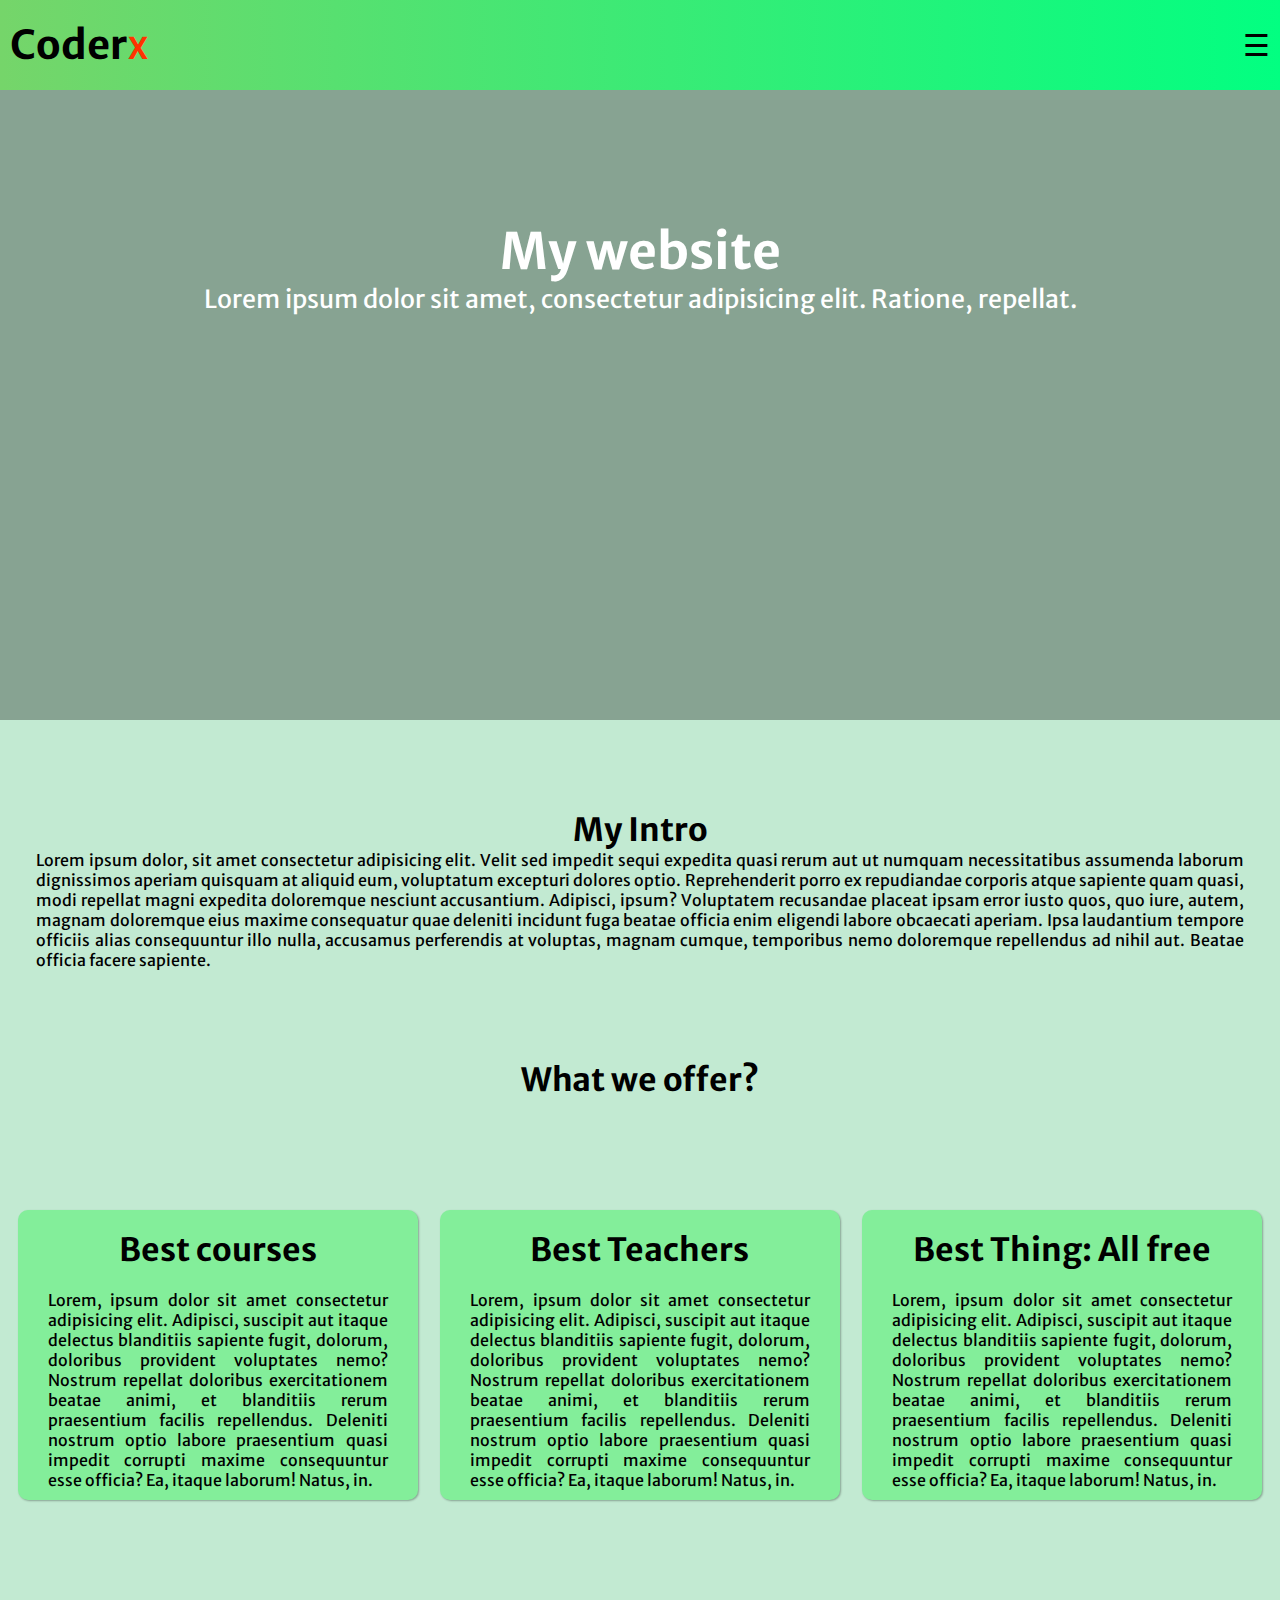
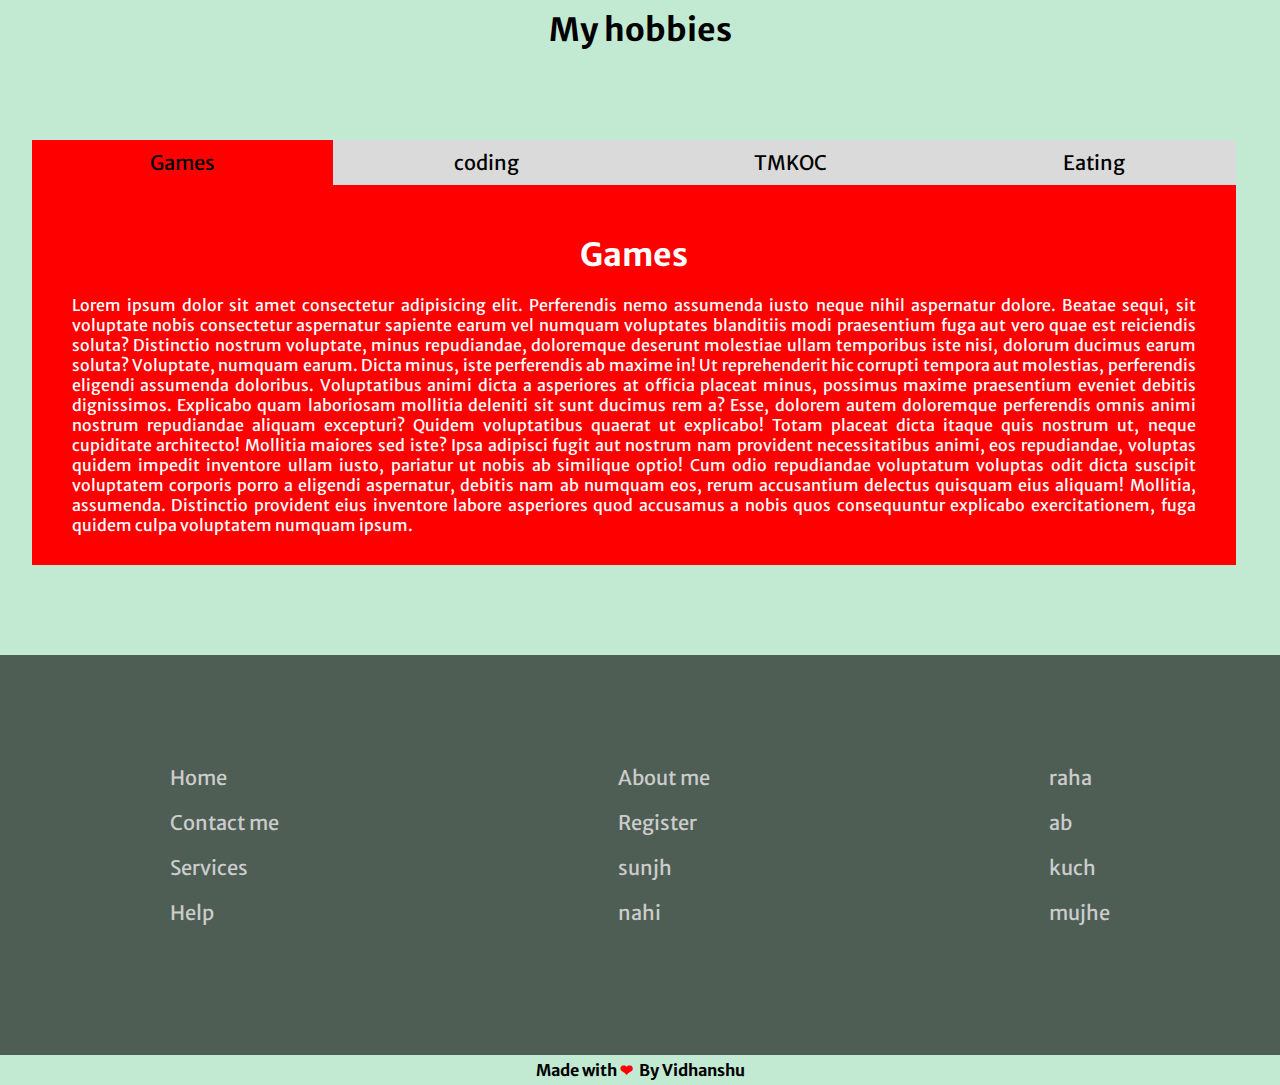
==== index.html @ d7c06b1c "Add files via upload" ====
<!DOCTYPE html>
<html lang="en">

<head>
    <meta charset="UTF-8">
    <meta http-equiv="X-UA-Compatible" content="IE=edge">
    <meta name="viewport" content="width=device-width, initial-scale=1.0">
    <title>top_scroll_nav</title>

    <!-- google fonts -->
    <link rel="preconnect" href="https://fonts.googleapis.com">
    <link rel="preconnect" href="https://fonts.gstatic.com" crossorigin>
    <link href="https://fonts.googleapis.com/css2?family=Merriweather+Sans:wght@300&family=Nunito:wght@200&family=Roboto&family=Roboto+Slab:wght@300;400&family=Ubuntu:wght@300;400;500&display=swap" rel="stylesheet">
    <link rel="stylesheet" href="coderX.css">
    <script src="coderX.js"></script>
</head>

<body>
    <!-- side vala kala navbar ka dabba -->
    <div class="nav-side-container">
        <span class="close" onclick="cl()">&times</span>
        <ul class="nav-links">
            <li><a href="index.html">HOME</a></li>
            <li><a href="coderXservice.html">SERVICES</a></li>
            <li><a href="coderXContact.html">CONTACT ME</a></li>
            <li><a href="coderXHelp.html">HELP</a></li>
            <button class="register-button"><a href="coderXRegistration.html">Register</a></button>
        </ul>
    </div>
    <!-- side vala kala navbar ka dabba -->

    <!-- yeh container jisme pura webpage dal rkha hu aur iska overlow y hidden kr diya taki content bahar jane pe niche horizontal scroll bar na ajaye -->
    <div id="home" class="main-container">


        <!-- yeh voh container hai jo right me jaraha hai jb mai bars dabara aur overflow hidden hone ke karan yeh aisa lgta hai ki dhas gaya right me -->
        <div class="container">


            <!-- yeh mera simple sa nav bar jiska display flex krke justify content space between kr diya isilie dono apne ap side me chale gaye logo aur bars -->
            <nav>
                <h1 class="logo">Coder<span class="X">X</span></h1><span class="open" onclick="op()">&#9776</span>
            </nav>

            <!-- yeh header hai isme image daldi  -->
            <header>
                <h1>My website</h1>
                <p>Lorem ipsum dolor sit amet, consectetur adipisicing elit. Ratione, repellat.</p>
            </header>
            <!-- end of header -->




            <!-- goto top button -->

            <span onclick="gototop()" class="goto-top">
                &#8679
            </span>


            <!-- goto top button -->









            <!-- yeh thoda beatification ka freepik ka sasta coder -->
            <div class="coder">
                <img width="80%" src="https://i.postimg.cc/xjm2SKPc/green-coder.png" alt="">
            </div>
            <!--end of sasta coder-->

            <!-- yeah bass mera intro dene k lie ki me kon hu -->
            <div class="content">
                <h1>My Intro</h1>
                <p> Lorem ipsum dolor, sit amet consectetur adipisicing elit. Velit sed impedit sequi expedita quasi rerum aut ut numquam necessitatibus assumenda laborum dignissimos aperiam quisquam at aliquid eum, voluptatum excepturi dolores optio. Reprehenderit
                    porro ex repudiandae corporis atque sapiente quam quasi, modi repellat magni expedita doloremque nesciunt accusantium. Adipisci, ipsum? Voluptatem recusandae placeat ipsam error iusto quos, quo iure, autem, magnam doloremque eius maxime
                    consequatur quae deleniti incidunt fuga beatae officia enim eligendi labore obcaecati aperiam. Ipsa laudantium tempore officiis alias consequuntur illo nulla, accusamus perferendis at voluptas, magnam cumque, temporibus nemo doloremque
                    repellendus ad nihil aut. Beatae officia facere sapiente.</p>
            </div>
            <!-- end of intro -->


            <!-- yeah batane k lie ki hum offer kya krtey ha -->
            <h1>What we offer?</h1>
            <section class="cards">

                <div class="c1 card1">
                    <h1>Best courses</h1>

                    <p>Lorem, ipsum dolor sit amet consectetur adipisicing elit. Adipisci, suscipit aut itaque delectus blanditiis sapiente fugit, dolorum, doloribus provident voluptates nemo? Nostrum repellat doloribus exercitationem beatae animi, et blanditiis
                        rerum praesentium facilis repellendus. Deleniti nostrum optio labore praesentium quasi impedit corrupti maxime consequuntur esse officia? Ea, itaque laborum! Natus, in.</p>
                </div>
                <div class="c2 card1">
                    <h1>Best Teachers</h1>

                    <p>Lorem, ipsum dolor sit amet consectetur adipisicing elit. Adipisci, suscipit aut itaque delectus blanditiis sapiente fugit, dolorum, doloribus provident voluptates nemo? Nostrum repellat doloribus exercitationem beatae animi, et blanditiis
                        rerum praesentium facilis repellendus. Deleniti nostrum optio labore praesentium quasi impedit corrupti maxime consequuntur esse officia? Ea, itaque laborum! Natus, in.</p>
                </div>
                <div class="c3 card1">
                    <h1>Best Thing: All free</h1>
                    <p>Lorem, ipsum dolor sit amet consectetur adipisicing elit. Adipisci, suscipit aut itaque delectus blanditiis sapiente fugit, dolorum, doloribus provident voluptates nemo? Nostrum repellat doloribus exercitationem beatae animi, et blanditiis
                        rerum praesentium facilis repellendus. Deleniti nostrum optio labore praesentium quasi impedit corrupti maxime consequuntur esse officia? Ea, itaque laborum! Natus, in.</p>
                </div>
            </section>
            <!-- end of what we offer -->


            <!-- hobbies -->
            <h1>My hobbies</h1>
            <section class="my-hobbies">
                <div class="beautiful-info">
                    <div class="beautiful-nav">
                        <button onclick="change('but1','bcon1')" class="but1 but">Games</button>
                        <button onclick="change('but2','bcon2')" class="but2 but">coding</button>
                        <button onclick="change('but3','bcon3')" class="but3 but">TMKOC</button>
                        <button onclick="change('but4','bcon4')" class="but4 but">Eating</button>
                    </div>
                    <div class="bcon1 beautiful-content">
                        <h1>Games</h1>
                        <p>

                            Lorem ipsum dolor sit amet consectetur adipisicing elit. Perferendis nemo assumenda iusto neque nihil aspernatur dolore. Beatae sequi, sit voluptate nobis consectetur aspernatur sapiente earum vel numquam voluptates blanditiis modi praesentium fuga aut
                            vero quae est reiciendis soluta? Distinctio nostrum voluptate, minus repudiandae, doloremque deserunt molestiae ullam temporibus iste nisi, dolorum ducimus earum soluta? Voluptate, numquam earum. Dicta minus, iste perferendis
                            ab maxime in! Ut reprehenderit hic corrupti tempora aut molestias, perferendis eligendi assumenda doloribus. Voluptatibus animi dicta a asperiores at officia placeat minus, possimus maxime praesentium eveniet debitis dignissimos.
                            Explicabo quam laboriosam mollitia deleniti sit sunt ducimus rem a? Esse, dolorem autem doloremque perferendis omnis animi nostrum repudiandae aliquam excepturi? Quidem voluptatibus quaerat ut explicabo! Totam placeat dicta
                            itaque quis nostrum ut, neque cupiditate architecto! Mollitia maiores sed iste? Ipsa adipisci fugit aut nostrum nam provident necessitatibus animi, eos repudiandae, voluptas quidem impedit inventore ullam iusto, pariatur ut
                            nobis ab similique optio! Cum odio repudiandae voluptatum voluptas odit dicta suscipit voluptatem corporis porro a eligendi aspernatur, debitis nam ab numquam eos, rerum accusantium delectus quisquam eius aliquam! Mollitia,
                            assumenda. Distinctio provident eius inventore labore asperiores quod accusamus a nobis quos consequuntur explicabo exercitationem, fuga quidem culpa voluptatem numquam ipsum.
                        </p>
                    </div>
                    <div class="bcon2 beautiful-content">
                        <h1>Coding</h1>
                        <p>

                            Lorem ipsum dolor sit amet consectetur adipisicing elit. Perferendis nemo assumenda iusto neque nihil aspernatur dolore. Beatae sequi, sit voluptate nobis consectetur aspernatur sapiente earum vel numquam voluptates blanditiis modi praesentium fuga aut
                            vero quae est reiciendis soluta? Distinctio nostrum voluptate, minus repudiandae, doloremque deserunt molestiae ullam temporibus iste nisi, dolorum ducimus earum soluta? Voluptate, numquam earum. Dicta minus, iste perferendis
                            ab maxime in! Ut reprehenderit hic corrupti tempora aut molestias, perferendis eligendi assumenda doloribus. Voluptatibus animi dicta a asperiores at officia placeat minus, possimus maxime praesentium eveniet debitis dignissimos.
                            Explicabo quam laboriosam mollitia deleniti sit sunt ducimus rem a? Esse, dolorem autem doloremque perferendis omnis animi nostrum repudiandae aliquam excepturi? Quidem voluptatibus quaerat ut explicabo! Totam placeat dicta
                            itaque quis nostrum ut, neque cupiditate architecto! Mollitia maiores sed iste? Ipsa adipisci fugit aut nostrum nam provident necessitatibus animi, eos repudiandae, voluptas quidem impedit inventore ullam iusto, pariatur ut
                            nobis ab similique optio! Cum odio repudiandae voluptatum voluptas odit dicta suscipit voluptatem corporis porro a eligendi aspernatur, debitis nam ab numquam eos, rerum accusantium delectus quisquam eius aliquam! Mollitia,
                            assumenda. Distinctio provident eius inventore labore asperiores quod accusamus a nobis quos consequuntur explicabo exercitationem, fuga quidem culpa voluptatem numquam ipsum.
                        </p>
                    </div>
                    <div class="bcon3 beautiful-content">
                        <h1>TMKOC</h1>
                        <p>

                            Lorem ipsum dolor sit amet consectetur adipisicing elit. Perferendis nemo assumenda iusto neque nihil aspernatur dolore. Beatae sequi, sit voluptate nobis consectetur aspernatur sapiente earum vel numquam voluptates blanditiis modi praesentium fuga aut
                            vero quae est reiciendis soluta? Distinctio nostrum voluptate, minus repudiandae, doloremque deserunt molestiae ullam temporibus iste nisi, dolorum ducimus earum soluta? Voluptate, numquam earum. Dicta minus, iste perferendis
                            ab maxime in! Ut reprehenderit hic corrupti tempora aut molestias, perferendis eligendi assumenda doloribus. Voluptatibus animi dicta a asperiores at officia placeat minus, possimus maxime praesentium eveniet debitis dignissimos.
                            Explicabo quam laboriosam mollitia deleniti sit sunt ducimus rem a? Esse, dolorem autem doloremque perferendis omnis animi nostrum repudiandae aliquam excepturi? Quidem voluptatibus quaerat ut explicabo! Totam placeat dicta
                            itaque quis nostrum ut, neque cupiditate architecto! Mollitia maiores sed iste? Ipsa adipisci fugit aut nostrum nam provident necessitatibus animi, eos repudiandae, voluptas quidem impedit inventore ullam iusto, pariatur ut
                            nobis ab similique optio! Cum odio repudiandae voluptatum voluptas odit dicta suscipit voluptatem corporis porro a eligendi aspernatur, debitis nam ab numquam eos, rerum accusantium delectus quisquam eius aliquam! Mollitia,
                            assumenda. Distinctio provident eius inventore labore asperiores quod accusamus a nobis quos consequuntur explicabo exercitationem, fuga quidem culpa voluptatem numquam ipsum.
                        </p>
                    </div>
                    <div class="bcon4 beautiful-content">
                        <h1>Eating</h1>
                        <p>

                            Lorem ipsum dolor sit amet consectetur adipisicing elit. Perferendis nemo assumenda iusto neque nihil aspernatur dolore. Beatae sequi, sit voluptate nobis consectetur aspernatur sapiente earum vel numquam voluptates blanditiis modi praesentium fuga aut
                            vero quae est reiciendis soluta? Distinctio nostrum voluptate, minus repudiandae, doloremque deserunt molestiae ullam temporibus iste nisi, dolorum ducimus earum soluta? Voluptate, numquam earum. Dicta minus, iste perferendis
                            ab maxime in! Ut reprehenderit hic corrupti tempora aut molestias, perferendis eligendi assumenda doloribus. Voluptatibus animi dicta a asperiores at officia placeat minus, possimus maxime praesentium eveniet debitis dignissimos.
                            Explicabo quam laboriosam mollitia deleniti sit sunt ducimus rem a? Esse, dolorem autem doloremque perferendis omnis animi nostrum repudiandae aliquam excepturi? Quidem voluptatibus quaerat ut explicabo! Totam placeat dicta
                            itaque quis nostrum ut, neque cupiditate architecto! Mollitia maiores sed iste? Ipsa adipisci fugit aut nostrum nam provident necessitatibus animi, eos repudiandae, voluptas quidem impedit inventore ullam iusto, pariatur ut
                            nobis ab similique optio! Cum odio repudiandae voluptatum voluptas odit dicta suscipit voluptatem corporis porro a eligendi aspernatur, debitis nam ab numquam eos, rerum accusantium delectus quisquam eius aliquam! Mollitia,
                            assumenda. Distinctio provident eius inventore labore asperiores quod accusamus a nobis quos consequuntur explicabo exercitationem, fuga quidem culpa voluptatem numquam ipsum.
                        </p>
                    </div>
                </div>
            </section>
            <!-- end of our courses -->


            <!-- only for smaller devices -->
            <section class="td-image">
                <img src="https://i.postimg.cc/kGGqxZbs/3d-coder.png" width="100%" alt="">
            </section>

            <footer class="foot">
                <div class="bottom">
                    <ul>
                        <li><a href="coderX.html">Home</a></li>
                        <li><a href="coderXContact.html">Contact me</a></li>
                        <li><a href="coderXservice.html">Services</a></li>
                        <li><a href="coderXHelp.html">Help</a></li>
                    </ul>
                    <ul>
                        <li><a href="coderXAbout.html">About me</a></li>
                        <li><a href="coderXRegistration.html">Register</a></li>
                        <li><a href="#home">sunjh</a></li>
                        <li><a href="#home">nahi</a></li>
                    </ul>
                    <ul>
                        <li><a href="#home">raha</a></li>
                        <li><a href="#home">ab</a></li>
                        <li><a href="#home">kuch</a></li>
                        <li><a href="#home">mujhe</a></li>
                    </ul>
                </div>
            </footer>
            <h4>Made with<span>&#10084</span> By Vidhanshu</h4>

        </div>
    </div>

</body>

</html>
---- coderX.css ----
* {
    box-sizing: border-box;
    margin: 0;
    padding: 0;
    font-family: 'Merriweather Sans', sans-serif;
    scroll-behavior: smooth;
}

.main-container {
    background-color: rgba(40, 180, 94, 0.281);
    position: relative;
}

.nav-side-container {
    width: 250px;
    margin-left: -251px;
    background-color: rgba(0, 0, 0, 0.3);
    background-image: url("https://i.postimg.cc/DZdPqpTS/lappy.jpg");
    background-blend-mode: multiply;
    background-size: cover;
    color: white;
    z-index: 1;
    text-align: center;
    position: fixed;
    height: 100vh;
    transition: all .5s;
}

.close {
    position: absolute;
    font-size: 35px;
    color: rgb(175, 175, 175);
    cursor: pointer;
    right: 15px;
}

.close:hover,
.nav-side-container .nav-links li a:hover {
    color: white;
}

.nav-side-container .nav-links {
    padding: 40px 0px;
}

.nav-side-container .nav-links li {
    font-size: large;
    margin: 20px 0px;
}

.nav-side-container .nav-links li a {
    text-decoration: none;
    color: rgb(175, 175, 175);
}

nav {
    padding: 10px 0px;
    display: flex;
    justify-content: space-between;
    align-items: center;
    background-image: linear-gradient(to right, rgba(48, 194, 12, 0.527), rgb(2, 255, 129));
}

.logo {
    margin: 10px 10px;
}

.logo .X {
    color: rgb(255, 51, 0);
    font-size: 30px;
}

.open {
    font-size: 30px;
    margin: 0px 10px;
    cursor: pointer;
}

.main-container {
    width: 100%;
    overflow: hidden;
}

.container {
    margin-left: 0px;
    transition: margin .5s;
}

.container h1 {
    text-align: center;
}

.container p {
    padding: 0px 30px;
}

header {
    background-image: url("https://i.postimg.cc/Qd2CjXT3/prof-coder.jpg");
    background-repeat: no-repeat;
    background-color: rgb(0, 0, 0, 0.3);
    background-blend-mode: multiply;
    background-size: cover;
    height: 40vh;
    padding-top: 80px;
}

header h1 {
    color: white;
    text-align: center;
}

header p {
    color: white;
    text-align: center;
}

@media screen and (min-width:900px) {
    header {
        height: 70vh;
        padding-top: 200px;
        font-size: 25px;
    }
    nav {
        font-size: 20px;
    }
}

.content {
    width: 99%;
    margin: 90px auto;
    text-align: justify;
}

.cards {
    width: 99%;
    margin: 90px auto;
    display: flex;
    text-align: justify;
    flex-wrap: wrap;
    justify-content: space-around;
}

.cards .card1 {
    flex-basis: 35%;
    box-shadow: 1px 1px 2px rgba(0, 0, 0, 0.3);
    color: black;
    border-radius: 10px;
    margin: 20px auto;
    max-width: 400px;
    min-width: 300px;
}

.cards .card1 h1 {
    margin: 20px 0px;
}

.c1 {
    background-color: rgb(131, 238, 154);
}

.c2 {
    background-color: rgb(131, 238, 154);
}

.c3 {
    background-color: rgb(131, 238, 154);
}

.cards .card1 p {
    margin: 10px auto;
}

.cards .card1:hover {
    box-shadow: 4px 4px 8px rgba(0, 0, 0, 0.5);
}

.coder {
    background-color: white;
}

.coder img {
    display: block;
    margin: auto;
    max-width: 800px
}


/* my hobbies section started */

.my-hobbies {
    width: 99%;
    margin: 90px 0;
    text-align: justify;
}

.my-hobbies .beautiful-info .beautiful-nav {
    white-space: nowrap;
    overflow: hidden;
    margin: auto;
    padding: 0;
    background-color: rgb(218, 218, 218);
    color: white;
}

.my-hobbies .beautiful-info {
    width: 95%;
    margin: auto;
}

.my-hobbies .beautiful-info .beautiful-nav .but {
    margin: 0;
    padding: 10px 0;
    width: 25%;
    border: none;
    color: black;
    font-size: 20px;
    outline: none;
    border-radius: 0px;
    cursor: pointer;
}

.but1 {
    background-color: rgb(255, 0, 0);
    color: white;
}

.but2 {
    color: black;
    background-color: rgb(218, 218, 218);
}

.but3 {
    background-color: rgb(218, 218, 218);
}

.but4 {
    background-color: rgb(218, 218, 218);
}

.my-hobbies .beautiful-info .beautiful-content {
    padding: 30px 10px;
    color: white;
    animation: fade;
    animation-duration: .5s;
}

.my-hobbies .beautiful-info .beautiful-content h1 {
    margin: 20px 0px;
}

.bcon1 {
    background-color: rgb(255, 0, 0);
}

.bcon2 {
    background-color: rgb(17, 0, 255);
}

.bcon3 {
    background-color: rgb(0, 231, 69);
}

.bcon4 {
    background-color: rgb(255, 0, 157);
}

.bcon2,
.bcon3,
.bcon4 {
    display: none;
}

@keyframes fade {
    from {
        background-color: black;
    }
}


/* my hobbies section ended */


/* image 3d */

.td-image {
    background-color: white;
}

.td-image img {
    max-width: 800px;
    margin: auto;
    display: block;
}

@media screen and (min-width:700px) {
    .td-image {
        display: none;
    }
}


/* footer */

.foot {
    background-color: rgba(0, 0, 0, 0.6);
    background-image: url("https://i.postimg.cc/DZdPqpTS/lappy.jpg");
    background-size: cover;
    background-repeat: no-repeat;
    background-blend-mode: multiply;
    height: 50vh;
}

.foot .bottom {
    display: flex;
    color: white;
    justify-content: space-around;
    flex-wrap: wrap;
    align-items: center;
    padding-top: 90px;
}

.foot .bottom li {
    color: white;
    list-style: none;
    margin: 0;
    font-size: 20px;
    margin: 20px 0px;
    padding: 0;
}

.foot .bottom li a {
    text-decoration: none;
    color: rgb(204, 204, 204);
}

.foot .bottom li a:hover {
    color: white;
}


/* goto up */

.goto-top {
    background-color: rgb(131, 238, 154);
    position: fixed;
    top: 80%;
    right: 10px;
    padding: 5px 20px;
    border-radius: 50%;
    font-size: 40px;
    opacity: .8;
    display: none;
    cursor: pointer;
}

@keyframes fade {
    from {
        opacity: 0;
    }
    to {
        opacity: 1;
    }
}


/* registration form css */

.registration .reg {
    width: 60vw;
    margin: 40px auto;
    background-color: white;
    text-align: center;
    max-width: 500px;
    min-width: 400px;
}

.registration .reg .form-signUp {
    padding: 20px 0px;
    z-index: 2;
}

.active {
    box-shadow: 5px -7px 9px rgba(0, 0, 0, 0.3);
}

.registration .reg .form-signUp label {
    line-height: 90px;
}

input {
    border: 1px solid black;
    border-radius: 5px;
    margin-left: 20px;
}

.registration .reg .form-signUp label input {
    padding: 10px;
}

#submit {
    padding: 10px 20px;
    margin: 10px;
    font-size: 20px;
    font-weight: bold;
    color: white;
    background-color: mediumseagreen;
    border: none;
    box-shadow: 2px 3px 6px rgba(0, 0, 0, 0.3);
}

.registration .reg .form-login {
    display: none;
}

.registration .reg .form-login label {
    line-height: 90px;
}

.registration .reg .form-login label input {
    padding: 10px;
}

.registration .reg .top-two {
    padding: 0;
    background-color: rgb(218, 218, 218);
}

.registration .reg .top-two h1 {
    display: inline-block;
    width: 49.6%;
    padding: 20px 0px;
    white-space: nowrap;
    cursor: pointer;
}

.registration .reg .top-two .sign {
    background-color: white;
}

.registration .reg label {
    display: block;
}


/* registration form css */


/* media query for landscape orientation */

@media screen and (orientation:landscape) {
    header {
        height: 70vh;
        padding-top: 40px;
        font-size: 25px;
    }
    nav {
        font-size: 20px;
    }
    .foot {
        height: 400px;
    }
}


/* register button */

.register-button {
    padding: 10px 15px;
    border: none;
    font-size: 15px;
    background-image: linear-gradient(to right, rgba(153, 0, 255, 0.678), rgb(114, 0, 221));
    color: rgb(219, 219, 219);
    cursor: pointer;
}

.register-button:hover {
    background-image: linear-gradient(to left, rgba(153, 0, 255, 0.664), rgb(132, 0, 255));
    color: white;
}

.a {
    text-decoration: none;
    color: white;
}


/* contact me  */

.contact-me {
    padding: 30px;
}

.contact-me h1 {
    text-align: left;
}

.contact-me .my-info {
    width: 80%;
    margin: auto;
    min-width: 400px;
    max-width: 900px;
    line-height: 40px;
    background-color: white;
    padding: 40px 0px;
    box-shadow: 1px 1px 2px rgba(0, 0, 0, 0.3);
}

.contact-me .my-info:hover {
    background: mediumseagreen;
    color: white;
    box-shadow: 4px 4px 7px rgba(0, 0, 0, 0.3);
}

.contact-me .my-info span {
    font-size: 25px;
    margin: 0px 10px;
}

.nav-links button a {
    text-decoration: none;
    color: rgb(228, 228, 228);
}

.nav-links button a:hover {
    color: white;
}

.location .loc {
    margin: 30px;
}

.location .loc iframe {
    width: 95%;
    display: block;
    margin: auto;
}

.contact-form .form-contact {
    width: 80%;
    min-width: 400px;
    max-width: 600px;
    background-color: white;
    margin: 50px auto;
    text-align: center;
    padding: 20px;
}

.contact-form .form-contact:hover {
    box-shadow: 4px 4px 9px rgba(0, 0, 0, 0.4);
}

.contact-form .form-contact label {
    display: block;
    line-height: 50px;
}

.contact-form .form-contact label input {
    padding: 10px;
}

#submit {
    cursor: pointer;
}

.contact-form .form-contact h1 {
    padding: 20px 0px;
}

header {
    padding-top: 90px;
}

@media screen and (min-width:900px) {
    header {
        padding-top: 130px;
    }
}

@media screen and (max-width:700px) {
    .contact-me .my-info {
        font-size: 10px;
    }
}


/* contact me  */


/* footer h2 */

h4 {
    text-align: center;
    padding: 5px;
}

h4 span {
    color: red;
    margin: 4px 3px;
}


/* footer h2 */
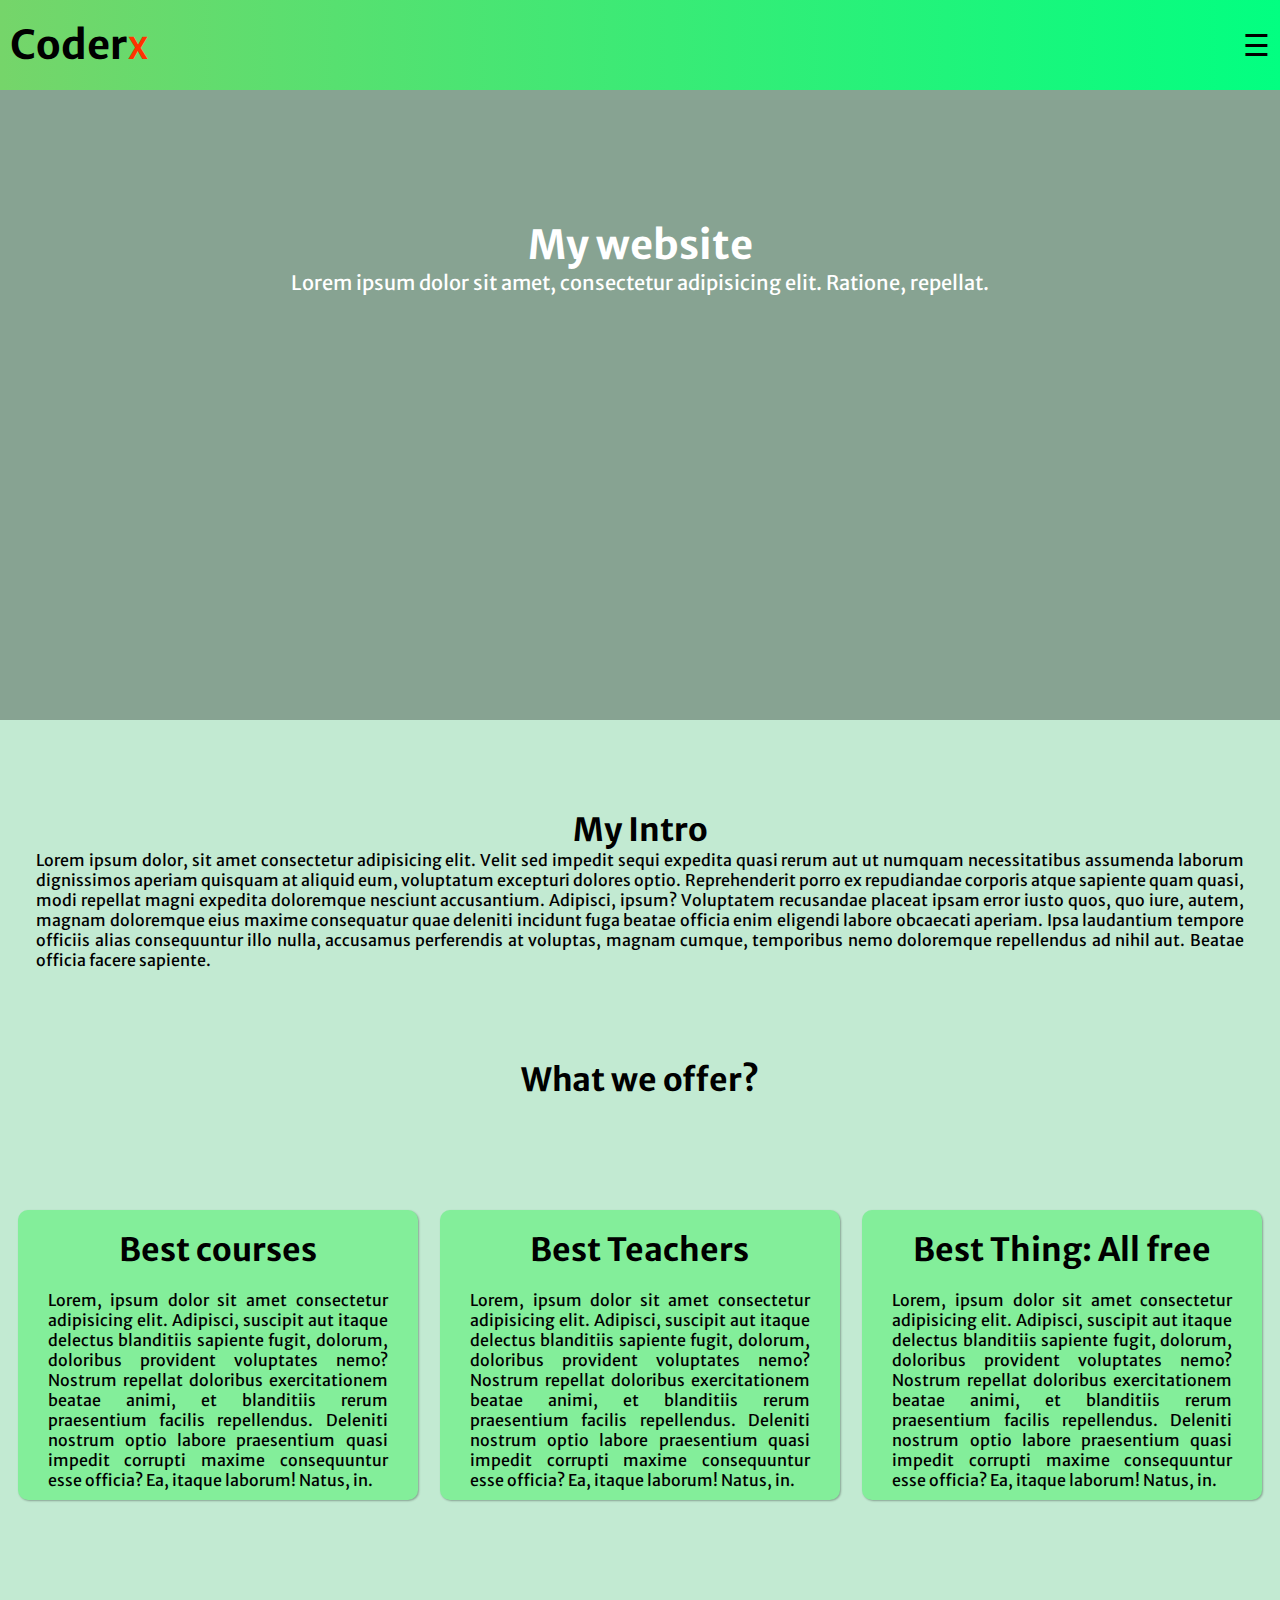
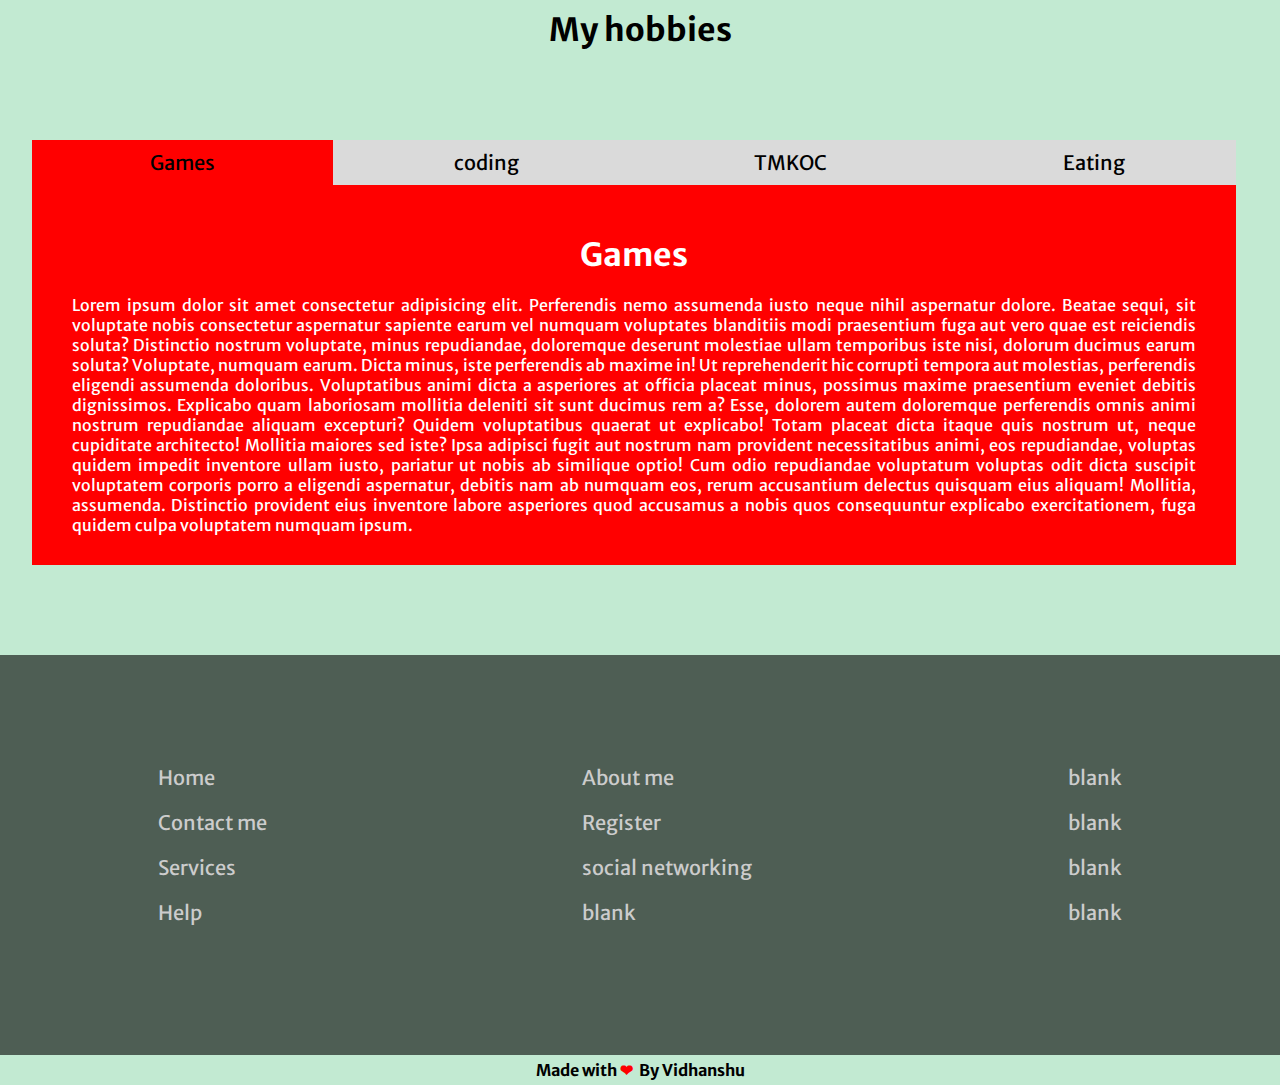
==== commit 8968dc60: "Add files via upload" ====
--- a/index.html
+++ b/index.html
@@ -186,7 +186,7 @@
             <footer class="foot">
                 <div class="bottom">
                     <ul>
-                        <li><a href="coderX.html">Home</a></li>
+                        <li><a href="index.html">Home</a></li>
                         <li><a href="coderXContact.html">Contact me</a></li>
                         <li><a href="coderXservice.html">Services</a></li>
                         <li><a href="coderXHelp.html">Help</a></li>
@@ -194,14 +194,16 @@
                     <ul>
                         <li><a href="coderXAbout.html">About me</a></li>
                         <li><a href="coderXRegistration.html">Register</a></li>
-                        <li><a href="#home">sunjh</a></li>
-                        <li><a href="#home">nahi</a></li>
+                        <li><a href="#home">social networking</a></li>
+                        <li><a href="#home">blank</a></li>
                     </ul>
                     <ul>
-                        <li><a href="#home">raha</a></li>
-                        <li><a href="#home">ab</a></li>
-                        <li><a href="#home">kuch</a></li>
-                        <li><a href="#home">mujhe</a></li>
+                        <li>
+                            <a href="#home">blank</a>
+                        </li>
+                        <li><a href="#home">blank</a></li>
+                        <li><a href="#home">blank</a></li>
+                        <li><a href="#home">blank</a></li>
                     </ul>
                 </div>
             </footer>
--- a/coderX.css
+++ b/coderX.css
@@ -370,8 +370,8 @@
     margin: 40px auto;
     background-color: white;
     text-align: center;
-    max-width: 500px;
-    min-width: 400px;
+    max-width: 400px;
+    min-width: 360px;
 }
 
 .registration .reg .form-signUp {
@@ -441,6 +441,24 @@
     display: block;
 }
 
+@media screen and (max-width:700px) {
+    .registration .reg {
+        width: 50vw;
+        margin: 30px auto;
+        background-color: white;
+        text-align: center;
+        max-width: 400px;
+        min-width: 340px;
+    }
+    .registration .reg .top-two h1 {
+        display: inline-block;
+        width: 49.3%;
+        padding: 20px 0px;
+        white-space: nowrap;
+        cursor: pointer;
+    }
+}
+
 
 /* registration form css */
 
@@ -451,7 +469,7 @@
     header {
         height: 70vh;
         padding-top: 40px;
-        font-size: 25px;
+        font-size: 20px;
     }
     nav {
         font-size: 20px;
@@ -497,7 +515,7 @@
 .contact-me .my-info {
     width: 80%;
     margin: auto;
-    min-width: 400px;
+    min-width: 300px;
     max-width: 900px;
     line-height: 40px;
     background-color: white;
@@ -537,7 +555,7 @@
 
 .contact-form .form-contact {
     width: 80%;
-    min-width: 400px;
+    min-width: 300px;
     max-width: 600px;
     background-color: white;
     margin: 50px auto;
@@ -578,7 +596,7 @@
 
 @media screen and (max-width:700px) {
     .contact-me .my-info {
-        font-size: 10px;
+        font-size: 7px;
     }
 }
 
@@ -599,4 +617,61 @@
 }
 
 
-/* footer h2 */+/* footer h2 */
+
+
+/* social networking sites */
+
+.social {
+    width: 90%;
+    margin: auto;
+}
+
+.social .dabba {
+    width: 300px;
+    margin: 50px auto;
+    text-align: center;
+    background-color: white;
+    overflow: hidden;
+}
+
+.social .dabba h1 {
+    width: 290px;
+    cursor: pointer;
+    color: white;
+    padding: 10px 20px;
+    border-radius: 6px;
+    margin: 10px 0px 10px -250px;
+    transition: 0.5s;
+    position: relative;
+}
+
+.social .dabba a {
+    text-decoration: none;
+    color: white;
+}
+
+.social .dabba h1 i {
+    position: absolute;
+    vertical-align: middle;
+    right: 10px;
+}
+
+.fb {
+    background-color: rgba(0, 0, 255, 0.774);
+}
+
+.insta {
+    background-color: rgb(255, 0, 179);
+}
+
+.twit {
+    background-color: rgb(0, 217, 255);
+}
+
+.lnkdn {
+    background-color: rgb(0, 0, 168);
+}
+
+
+/* social networking sites */